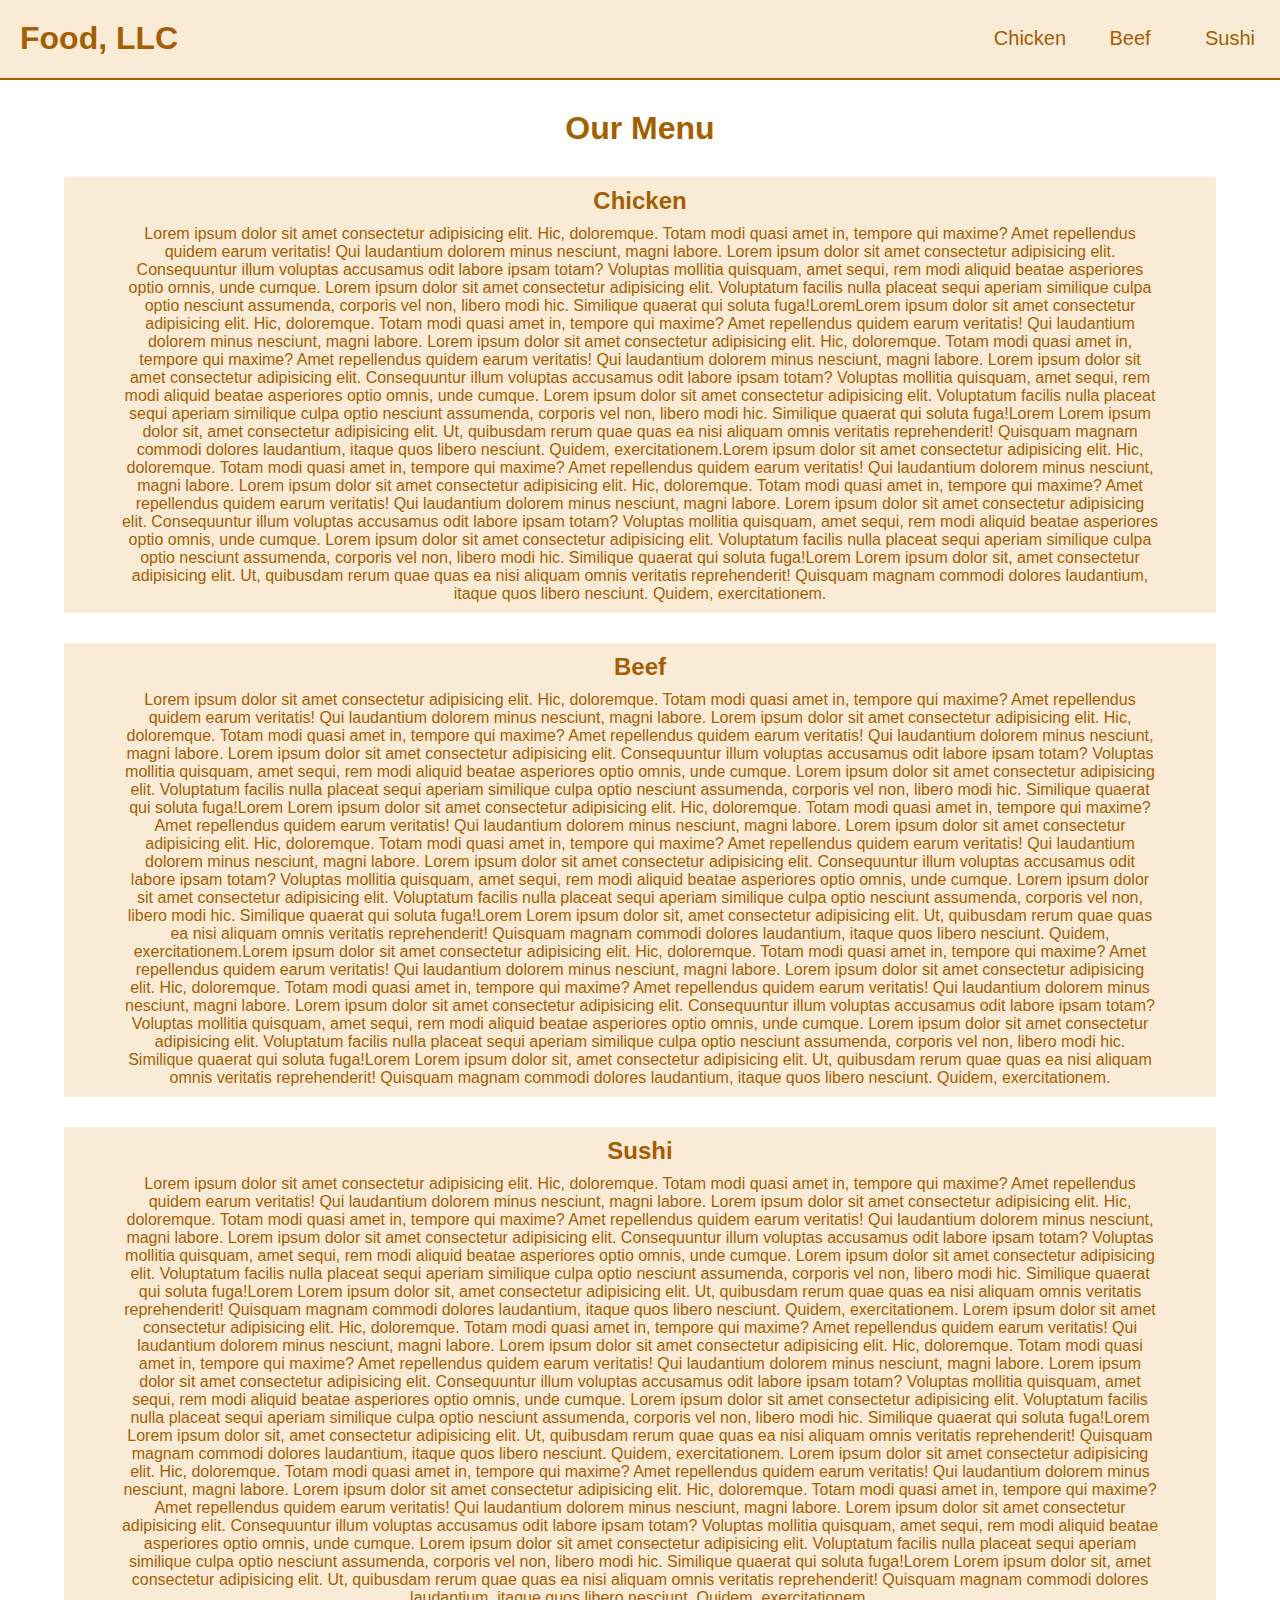
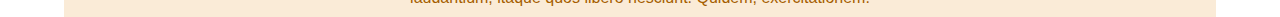
==== module3_solution/index.html @ f2787d83 "module3" ====
<!DOCTYPE html>
<html lang="en">
  <head>
    <meta charset="UTF-8" />
    <meta http-equiv="X-UA-Compatible" content="IE=edge" />
    <meta name="viewport" content="width=device-width, initial-scale=1.0" />
    <title>Assignment Solution for Module 3</title>
    <link rel="stylesheet" href="css/style.css" />
  </head>
  <body>
    <nav>
      <h1 class="title">Food, LLC</h1>
      <ul class="menu">
        <li class="menu-item">Chicken</li>
        <li class="menu-item">Beef</li>
        <li class="menu-item">Sushi</li>
      </ul>
      <div class="hamburger">
        <span class="bar"></span>
        <span class="bar"></span>
        <span class="bar"></span>
      </div>
    </nav>
    <div class="content">
      <h1 class="content-title">Our Menu</h1>
      <div class="card">
        <h2>Chicken</h2>
        <p>
          Lorem ipsum dolor sit amet consectetur adipisicing elit. Hic,
          doloremque. Totam modi quasi amet in, tempore qui maxime? Amet
          repellendus quidem earum veritatis! Qui laudantium dolorem minus
          nesciunt, magni labore. Lorem ipsum dolor sit amet consectetur
          adipisicing elit. Consequuntur illum voluptas accusamus odit labore
          ipsam totam? Voluptas mollitia quisquam, amet sequi, rem modi aliquid
          beatae asperiores optio omnis, unde cumque. Lorem ipsum dolor sit amet
          consectetur adipisicing elit. Voluptatum facilis nulla placeat sequi
          aperiam similique culpa optio nesciunt assumenda, corporis vel non,
          libero modi hic. Similique quaerat qui soluta fuga!LoremLorem ipsum
          dolor sit amet consectetur adipisicing elit. Hic, doloremque. Totam
          modi quasi amet in, tempore qui maxime? Amet repellendus quidem earum
          veritatis! Qui laudantium dolorem minus nesciunt, magni labore. Lorem
          ipsum dolor sit amet consectetur adipisicing elit. Hic, doloremque.
          Totam modi quasi amet in, tempore qui maxime? Amet repellendus quidem
          earum veritatis! Qui laudantium dolorem minus nesciunt, magni labore.
          Lorem ipsum dolor sit amet consectetur adipisicing elit. Consequuntur
          illum voluptas accusamus odit labore ipsam totam? Voluptas mollitia
          quisquam, amet sequi, rem modi aliquid beatae asperiores optio omnis,
          unde cumque. Lorem ipsum dolor sit amet consectetur adipisicing elit.
          Voluptatum facilis nulla placeat sequi aperiam similique culpa optio
          nesciunt assumenda, corporis vel non, libero modi hic. Similique
          quaerat qui soluta fuga!Lorem Lorem ipsum dolor sit, amet consectetur
          adipisicing elit. Ut, quibusdam rerum quae quas ea nisi aliquam omnis
          veritatis reprehenderit! Quisquam magnam commodi dolores laudantium,
          itaque quos libero nesciunt. Quidem, exercitationem.Lorem ipsum dolor
          sit amet consectetur adipisicing elit. Hic, doloremque. Totam modi
          quasi amet in, tempore qui maxime? Amet repellendus quidem earum
          veritatis! Qui laudantium dolorem minus nesciunt, magni labore. Lorem
          ipsum dolor sit amet consectetur adipisicing elit. Hic, doloremque.
          Totam modi quasi amet in, tempore qui maxime? Amet repellendus quidem
          earum veritatis! Qui laudantium dolorem minus nesciunt, magni labore.
          Lorem ipsum dolor sit amet consectetur adipisicing elit. Consequuntur
          illum voluptas accusamus odit labore ipsam totam? Voluptas mollitia
          quisquam, amet sequi, rem modi aliquid beatae asperiores optio omnis,
          unde cumque. Lorem ipsum dolor sit amet consectetur adipisicing elit.
          Voluptatum facilis nulla placeat sequi aperiam similique culpa optio
          nesciunt assumenda, corporis vel non, libero modi hic. Similique
          quaerat qui soluta fuga!Lorem Lorem ipsum dolor sit, amet consectetur
          adipisicing elit. Ut, quibusdam rerum quae quas ea nisi aliquam omnis
          veritatis reprehenderit! Quisquam magnam commodi dolores laudantium,
          itaque quos libero nesciunt. Quidem, exercitationem.
        </p>
      </div>
      <div class="card">
        <h2>Beef</h2>
        <p>
          Lorem ipsum dolor sit amet consectetur adipisicing elit. Hic,
          doloremque. Totam modi quasi amet in, tempore qui maxime? Amet
          repellendus quidem earum veritatis! Qui laudantium dolorem minus
          nesciunt, magni labore. Lorem ipsum dolor sit amet consectetur
          adipisicing elit. Hic, doloremque. Totam modi quasi amet in, tempore
          qui maxime? Amet repellendus quidem earum veritatis! Qui laudantium
          dolorem minus nesciunt, magni labore. Lorem ipsum dolor sit amet
          consectetur adipisicing elit. Consequuntur illum voluptas accusamus
          odit labore ipsam totam? Voluptas mollitia quisquam, amet sequi, rem
          modi aliquid beatae asperiores optio omnis, unde cumque. Lorem ipsum
          dolor sit amet consectetur adipisicing elit. Voluptatum facilis nulla
          placeat sequi aperiam similique culpa optio nesciunt assumenda,
          corporis vel non, libero modi hic. Similique quaerat qui soluta
          fuga!Lorem Lorem ipsum dolor sit amet consectetur adipisicing elit.
          Hic, doloremque. Totam modi quasi amet in, tempore qui maxime? Amet
          repellendus quidem earum veritatis! Qui laudantium dolorem minus
          nesciunt, magni labore. Lorem ipsum dolor sit amet consectetur
          adipisicing elit. Hic, doloremque. Totam modi quasi amet in, tempore
          qui maxime? Amet repellendus quidem earum veritatis! Qui laudantium
          dolorem minus nesciunt, magni labore. Lorem ipsum dolor sit amet
          consectetur adipisicing elit. Consequuntur illum voluptas accusamus
          odit labore ipsam totam? Voluptas mollitia quisquam, amet sequi, rem
          modi aliquid beatae asperiores optio omnis, unde cumque. Lorem ipsum
          dolor sit amet consectetur adipisicing elit. Voluptatum facilis nulla
          placeat sequi aperiam similique culpa optio nesciunt assumenda,
          corporis vel non, libero modi hic. Similique quaerat qui soluta
          fuga!Lorem Lorem ipsum dolor sit, amet consectetur adipisicing elit.
          Ut, quibusdam rerum quae quas ea nisi aliquam omnis veritatis
          reprehenderit! Quisquam magnam commodi dolores laudantium, itaque quos
          libero nesciunt. Quidem, exercitationem.Lorem ipsum dolor sit amet
          consectetur adipisicing elit. Hic, doloremque. Totam modi quasi amet
          in, tempore qui maxime? Amet repellendus quidem earum veritatis! Qui
          laudantium dolorem minus nesciunt, magni labore. Lorem ipsum dolor sit
          amet consectetur adipisicing elit. Hic, doloremque. Totam modi quasi
          amet in, tempore qui maxime? Amet repellendus quidem earum veritatis!
          Qui laudantium dolorem minus nesciunt, magni labore. Lorem ipsum dolor
          sit amet consectetur adipisicing elit. Consequuntur illum voluptas
          accusamus odit labore ipsam totam? Voluptas mollitia quisquam, amet
          sequi, rem modi aliquid beatae asperiores optio omnis, unde cumque.
          Lorem ipsum dolor sit amet consectetur adipisicing elit. Voluptatum
          facilis nulla placeat sequi aperiam similique culpa optio nesciunt
          assumenda, corporis vel non, libero modi hic. Similique quaerat qui
          soluta fuga!Lorem Lorem ipsum dolor sit, amet consectetur adipisicing
          elit. Ut, quibusdam rerum quae quas ea nisi aliquam omnis veritatis
          reprehenderit! Quisquam magnam commodi dolores laudantium, itaque quos
          libero nesciunt. Quidem, exercitationem.
        </p>
      </div>
      <div class="card">
        <h2>Sushi</h2>
        <p>
          Lorem ipsum dolor sit amet consectetur adipisicing elit. Hic,
          doloremque. Totam modi quasi amet in, tempore qui maxime? Amet
          repellendus quidem earum veritatis! Qui laudantium dolorem minus
          nesciunt, magni labore. Lorem ipsum dolor sit amet consectetur
          adipisicing elit. Hic, doloremque. Totam modi quasi amet in, tempore
          qui maxime? Amet repellendus quidem earum veritatis! Qui laudantium
          dolorem minus nesciunt, magni labore. Lorem ipsum dolor sit amet
          consectetur adipisicing elit. Consequuntur illum voluptas accusamus
          odit labore ipsam totam? Voluptas mollitia quisquam, amet sequi, rem
          modi aliquid beatae asperiores optio omnis, unde cumque. Lorem ipsum
          dolor sit amet consectetur adipisicing elit. Voluptatum facilis nulla
          placeat sequi aperiam similique culpa optio nesciunt assumenda,
          corporis vel non, libero modi hic. Similique quaerat qui soluta
          fuga!Lorem Lorem ipsum dolor sit, amet consectetur adipisicing elit.
          Ut, quibusdam rerum quae quas ea nisi aliquam omnis veritatis
          reprehenderit! Quisquam magnam commodi dolores laudantium, itaque quos
          libero nesciunt. Quidem, exercitationem. Lorem ipsum dolor sit amet
          consectetur adipisicing elit. Hic, doloremque. Totam modi quasi amet
          in, tempore qui maxime? Amet repellendus quidem earum veritatis! Qui
          laudantium dolorem minus nesciunt, magni labore. Lorem ipsum dolor sit
          amet consectetur adipisicing elit. Hic, doloremque. Totam modi quasi
          amet in, tempore qui maxime? Amet repellendus quidem earum veritatis!
          Qui laudantium dolorem minus nesciunt, magni labore. Lorem ipsum dolor
          sit amet consectetur adipisicing elit. Consequuntur illum voluptas
          accusamus odit labore ipsam totam? Voluptas mollitia quisquam, amet
          sequi, rem modi aliquid beatae asperiores optio omnis, unde cumque.
          Lorem ipsum dolor sit amet consectetur adipisicing elit. Voluptatum
          facilis nulla placeat sequi aperiam similique culpa optio nesciunt
          assumenda, corporis vel non, libero modi hic. Similique quaerat qui
          soluta fuga!Lorem Lorem ipsum dolor sit, amet consectetur adipisicing
          elit. Ut, quibusdam rerum quae quas ea nisi aliquam omnis veritatis
          reprehenderit! Quisquam magnam commodi dolores laudantium, itaque quos
          libero nesciunt. Quidem, exercitationem. Lorem ipsum dolor sit amet
          consectetur adipisicing elit. Hic, doloremque. Totam modi quasi amet
          in, tempore qui maxime? Amet repellendus quidem earum veritatis! Qui
          laudantium dolorem minus nesciunt, magni labore. Lorem ipsum dolor sit
          amet consectetur adipisicing elit. Hic, doloremque. Totam modi quasi
          amet in, tempore qui maxime? Amet repellendus quidem earum veritatis!
          Qui laudantium dolorem minus nesciunt, magni labore. Lorem ipsum dolor
          sit amet consectetur adipisicing elit. Consequuntur illum voluptas
          accusamus odit labore ipsam totam? Voluptas mollitia quisquam, amet
          sequi, rem modi aliquid beatae asperiores optio omnis, unde cumque.
          Lorem ipsum dolor sit amet consectetur adipisicing elit. Voluptatum
          facilis nulla placeat sequi aperiam similique culpa optio nesciunt
          assumenda, corporis vel non, libero modi hic. Similique quaerat qui
          soluta fuga!Lorem Lorem ipsum dolor sit, amet consectetur adipisicing
          elit. Ut, quibusdam rerum quae quas ea nisi aliquam omnis veritatis
          reprehenderit! Quisquam magnam commodi dolores laudantium, itaque quos
          libero nesciunt. Quidem, exercitationem.
        </p>
      </div>
    </div>
  </body>
</html>
---- module3_solution/css/style.css ----
* {
  box-sizing: border-box;
  margin: 0;
  padding: 0;
}

body {
  font-family: "Gill Sans", "Gill Sans MT", Calibri, "Trebuchet MS", sans-serif;
  color: rgb(165, 94, 0);
}

nav {
  background-color: antiquewhite;
  height: 80px;
  display: flex;
  flex-direction: row;
  justify-content: space-between;
  vertical-align: center;
  border-bottom: 2px rgb(165, 94, 0) solid;
}

.hamburger {
  display: none;
  cursor: pointer;
}

.bar {
  background-color: rgb(165, 94, 0);
  width: 50px;
  height: 7px;
  margin: 3px;
}

.title {
  align-self: flex-start;
  height: 80px;
  text-align: center;
  padding: 20px;
  font-size: 200%;
}

.content {
  display: flex;
  flex-direction: column;
}

.content-title {
  align-self: center;
  margin-top: 30px;
}

.card {
  display: flex;
  flex-direction: column;
  text-align: center;
  background-color: antiquewhite;
  width: 90%;
  margin-left: auto;
  margin-right: auto;
  margin-top: 30px;
}

h2 {
  width: 90%;
  margin-left: auto;
  margin-right: auto;
  margin-top: 10px;
}

p {
  width: 90%;
  margin-left: auto;
  margin-right: auto;
  margin-top: 10px;
  margin-bottom: 10px;
}

@media (min-width: 992px) {
  .menu {
    display: flex;
    flex-direction: row;
    align-self: flex-end;
    height: 80px;
    align-items: center;
  }

  .menu-item {
    list-style: none;
    width: 5em;
    font-size: 125%;
    text-align: center;
    transition: 0.3s ease-in-out;
  }

  .menu-item:hover {
    color: white;
    cursor: pointer;
  }
}

@media (max-width: 991px) {
  .hamburger {
    display: flex;
    flex-direction: column;
    align-self: flex-end;
    align-items: center;
    align-self: center;
    width: 90px;
    margin: 10px;
    transition: 0.3s ease-in-out;
  }
  .hamburger:hover .bar {
    color: white;
    cursor: pointer;
  }

  .menu {
    display: none;
  }
}
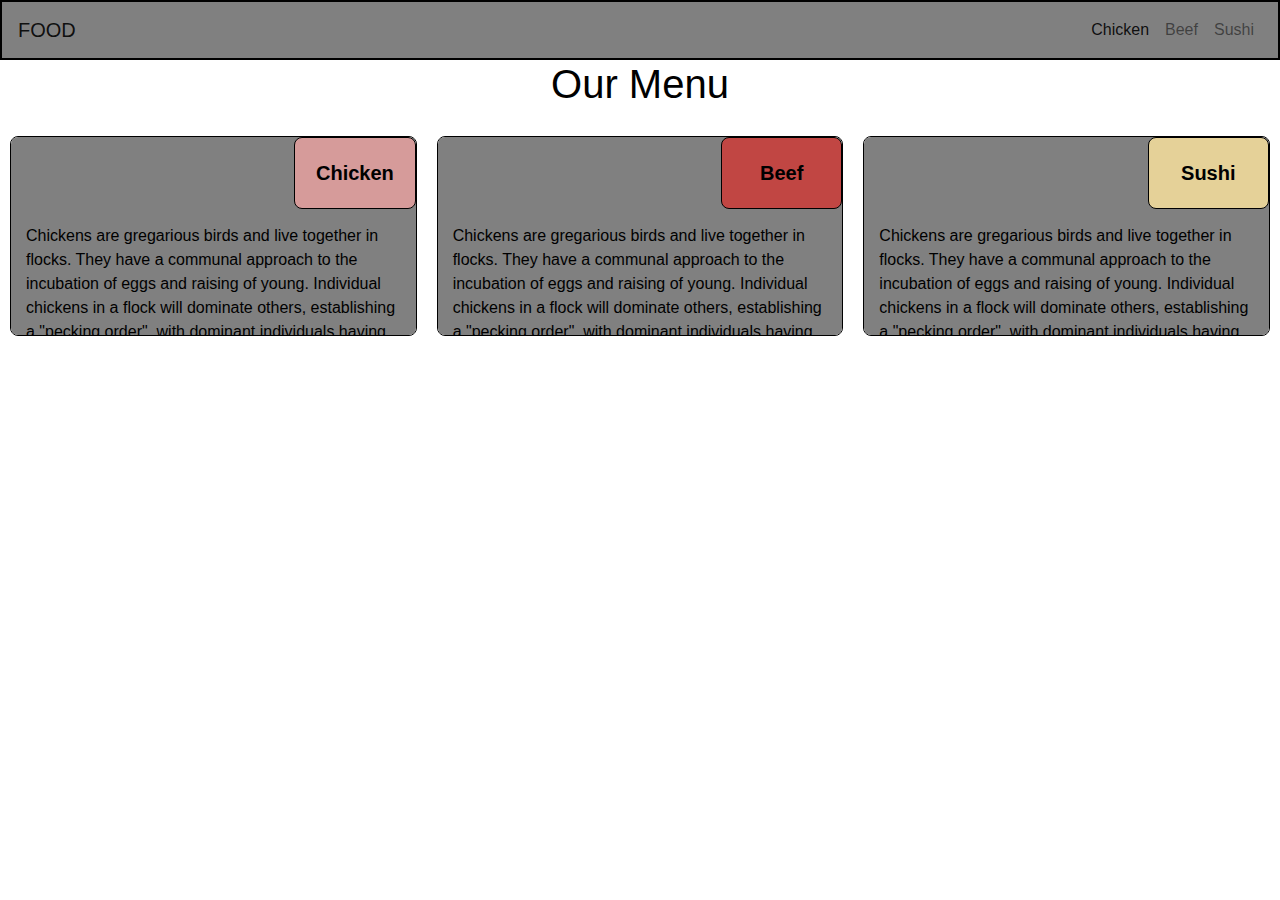
==== commit 759c1b68: "done" ====
--- a/module3_solution/index.html
+++ b/module3_solution/index.html
@@ -1,180 +1,142 @@
 <!DOCTYPE html>
-<html lang="en">
+
+<html>
   <head>
-    <meta charset="UTF-8" />
+    <meta charset="utf-8" />
     <meta http-equiv="X-UA-Compatible" content="IE=edge" />
-    <meta name="viewport" content="width=device-width, initial-scale=1.0" />
-    <title>Assignment Solution for Module 3</title>
+    <title>Make a web page</title>
+    <meta name="description" content="" />
+    <meta name="viewport" content="width=device-width, initial-scale=1" />
+    <link
+      rel="stylesheet"
+      href="https://stackpath.bootstrapcdn.com/bootstrap/4.3.1/css/bootstrap.min.css"
+      integrity="sha384-ggOyR0iXCbMQv3Xipma34MD+dH/1fQ784/j6cY/iJTQUOhcWr7x9JvoRxT2MZw1T"
+      crossorigin="anonymous"
+    />
     <link rel="stylesheet" href="css/style.css" />
   </head>
+
   <body>
-    <nav>
-      <h1 class="title">Food, LLC</h1>
-      <ul class="menu">
-        <li class="menu-item">Chicken</li>
-        <li class="menu-item">Beef</li>
-        <li class="menu-item">Sushi</li>
-      </ul>
-      <div class="hamburger">
-        <span class="bar"></span>
-        <span class="bar"></span>
-        <span class="bar"></span>
+    <header>
+      <nav
+        class="navbar navbar-expand-lg navbar-light"
+        style="background-color: gray; border: 2px solid black"
+      >
+        <a class="navbar-brand" href="#">FOOD</a>
+        <button
+          class="navbar-toggler"
+          style="border: black 2px solid"
+          type="button"
+          data-toggle="collapse"
+          data-target="#navbarNavAltMarkup"
+          aria-controls="navbarNavAltMarkup"
+          aria-expanded="false"
+          aria-label="Toggle navigation"
+        >
+          <span class="navbar-toggler-icon"></span>
+        </button>
+
+        <div
+          class="collapse navbar-collapse justify-content-end"
+          id="navbarNavAltMarkup"
+        >
+          <div class="nav navbar-nav" id="nav-text">
+            <a class="nav-item nav-link active" href="#"
+              >Chicken<span class="sr-only">(current)</span></a
+            >
+            <a class="nav-item nav-link" href="#">
+              <span class="hidden-md-up">Beef</span></a
+            >
+            <a class="nav-item nav-link" href="#">Sushi</a>
+          </div>
+        </div>
+      </nav>
+    </header>
+
+    <h1 class="heading-title text-center">Our Menu</h1>
+
+    <div class="box">
+      <div class="container item1">
+        <section>
+          <div id="chicken">
+            <p>Chicken</p>
+          </div>
+          <p>
+            Chickens are gregarious birds and live together in flocks. They have
+            a communal approach to the incubation of eggs and raising of young.
+            Individual chickens in a flock will dominate others, establishing a
+            "pecking order", with dominant individuals having priority for food
+            access and nesting locations. Removing hens or roosters from a flock
+            causes a temporary disruption to this social order until a new
+            pecking order is established. Adding hens, especially younger birds,
+            to an existing flock can lead to fighting and injury.[19] When a
+            rooster finds food, he may call other chickens to eat first. He does
+            this by clucking in a high pitch as well as picking up and dropping
+            the food. This behavior may also be observed in mother hens to call
+            their chicks and encourage them to eat.
+          </p>
+        </section>
       </div>
-    </nav>
-    <div class="content">
-      <h1 class="content-title">Our Menu</h1>
-      <div class="card">
-        <h2>Chicken</h2>
-        <p>
-          Lorem ipsum dolor sit amet consectetur adipisicing elit. Hic,
-          doloremque. Totam modi quasi amet in, tempore qui maxime? Amet
-          repellendus quidem earum veritatis! Qui laudantium dolorem minus
-          nesciunt, magni labore. Lorem ipsum dolor sit amet consectetur
-          adipisicing elit. Consequuntur illum voluptas accusamus odit labore
-          ipsam totam? Voluptas mollitia quisquam, amet sequi, rem modi aliquid
-          beatae asperiores optio omnis, unde cumque. Lorem ipsum dolor sit amet
-          consectetur adipisicing elit. Voluptatum facilis nulla placeat sequi
-          aperiam similique culpa optio nesciunt assumenda, corporis vel non,
-          libero modi hic. Similique quaerat qui soluta fuga!LoremLorem ipsum
-          dolor sit amet consectetur adipisicing elit. Hic, doloremque. Totam
-          modi quasi amet in, tempore qui maxime? Amet repellendus quidem earum
-          veritatis! Qui laudantium dolorem minus nesciunt, magni labore. Lorem
-          ipsum dolor sit amet consectetur adipisicing elit. Hic, doloremque.
-          Totam modi quasi amet in, tempore qui maxime? Amet repellendus quidem
-          earum veritatis! Qui laudantium dolorem minus nesciunt, magni labore.
-          Lorem ipsum dolor sit amet consectetur adipisicing elit. Consequuntur
-          illum voluptas accusamus odit labore ipsam totam? Voluptas mollitia
-          quisquam, amet sequi, rem modi aliquid beatae asperiores optio omnis,
-          unde cumque. Lorem ipsum dolor sit amet consectetur adipisicing elit.
-          Voluptatum facilis nulla placeat sequi aperiam similique culpa optio
-          nesciunt assumenda, corporis vel non, libero modi hic. Similique
-          quaerat qui soluta fuga!Lorem Lorem ipsum dolor sit, amet consectetur
-          adipisicing elit. Ut, quibusdam rerum quae quas ea nisi aliquam omnis
-          veritatis reprehenderit! Quisquam magnam commodi dolores laudantium,
-          itaque quos libero nesciunt. Quidem, exercitationem.Lorem ipsum dolor
-          sit amet consectetur adipisicing elit. Hic, doloremque. Totam modi
-          quasi amet in, tempore qui maxime? Amet repellendus quidem earum
-          veritatis! Qui laudantium dolorem minus nesciunt, magni labore. Lorem
-          ipsum dolor sit amet consectetur adipisicing elit. Hic, doloremque.
-          Totam modi quasi amet in, tempore qui maxime? Amet repellendus quidem
-          earum veritatis! Qui laudantium dolorem minus nesciunt, magni labore.
-          Lorem ipsum dolor sit amet consectetur adipisicing elit. Consequuntur
-          illum voluptas accusamus odit labore ipsam totam? Voluptas mollitia
-          quisquam, amet sequi, rem modi aliquid beatae asperiores optio omnis,
-          unde cumque. Lorem ipsum dolor sit amet consectetur adipisicing elit.
-          Voluptatum facilis nulla placeat sequi aperiam similique culpa optio
-          nesciunt assumenda, corporis vel non, libero modi hic. Similique
-          quaerat qui soluta fuga!Lorem Lorem ipsum dolor sit, amet consectetur
-          adipisicing elit. Ut, quibusdam rerum quae quas ea nisi aliquam omnis
-          veritatis reprehenderit! Quisquam magnam commodi dolores laudantium,
-          itaque quos libero nesciunt. Quidem, exercitationem.
-        </p>
+
+      <div class="container item2">
+        <section>
+          <div id="beef">
+            <p>Beef</p>
+          </div>
+          <p>
+            Chickens are gregarious birds and live together in flocks. They have
+            a communal approach to the incubation of eggs and raising of young.
+            Individual chickens in a flock will dominate others, establishing a
+            "pecking order", with dominant individuals having priority for food
+            access and nesting locations. Removing hens or roosters from a flock
+            causes a temporary disruption to this social order until a new
+            pecking order is established. Adding hens, especially younger birds,
+            to an existing flock can lead to fighting and injury.[19] When a
+            rooster finds food, he may call other chickens to eat first. He does
+            this by clucking in a high pitch as well as picking up and dropping
+            the food. This behavior may also be observed in mother hens to call
+            their chicks and encourage them to eat.
+          </p>
+        </section>
       </div>
-      <div class="card">
-        <h2>Beef</h2>
-        <p>
-          Lorem ipsum dolor sit amet consectetur adipisicing elit. Hic,
-          doloremque. Totam modi quasi amet in, tempore qui maxime? Amet
-          repellendus quidem earum veritatis! Qui laudantium dolorem minus
-          nesciunt, magni labore. Lorem ipsum dolor sit amet consectetur
-          adipisicing elit. Hic, doloremque. Totam modi quasi amet in, tempore
-          qui maxime? Amet repellendus quidem earum veritatis! Qui laudantium
-          dolorem minus nesciunt, magni labore. Lorem ipsum dolor sit amet
-          consectetur adipisicing elit. Consequuntur illum voluptas accusamus
-          odit labore ipsam totam? Voluptas mollitia quisquam, amet sequi, rem
-          modi aliquid beatae asperiores optio omnis, unde cumque. Lorem ipsum
-          dolor sit amet consectetur adipisicing elit. Voluptatum facilis nulla
-          placeat sequi aperiam similique culpa optio nesciunt assumenda,
-          corporis vel non, libero modi hic. Similique quaerat qui soluta
-          fuga!Lorem Lorem ipsum dolor sit amet consectetur adipisicing elit.
-          Hic, doloremque. Totam modi quasi amet in, tempore qui maxime? Amet
-          repellendus quidem earum veritatis! Qui laudantium dolorem minus
-          nesciunt, magni labore. Lorem ipsum dolor sit amet consectetur
-          adipisicing elit. Hic, doloremque. Totam modi quasi amet in, tempore
-          qui maxime? Amet repellendus quidem earum veritatis! Qui laudantium
-          dolorem minus nesciunt, magni labore. Lorem ipsum dolor sit amet
-          consectetur adipisicing elit. Consequuntur illum voluptas accusamus
-          odit labore ipsam totam? Voluptas mollitia quisquam, amet sequi, rem
-          modi aliquid beatae asperiores optio omnis, unde cumque. Lorem ipsum
-          dolor sit amet consectetur adipisicing elit. Voluptatum facilis nulla
-          placeat sequi aperiam similique culpa optio nesciunt assumenda,
-          corporis vel non, libero modi hic. Similique quaerat qui soluta
-          fuga!Lorem Lorem ipsum dolor sit, amet consectetur adipisicing elit.
-          Ut, quibusdam rerum quae quas ea nisi aliquam omnis veritatis
-          reprehenderit! Quisquam magnam commodi dolores laudantium, itaque quos
-          libero nesciunt. Quidem, exercitationem.Lorem ipsum dolor sit amet
-          consectetur adipisicing elit. Hic, doloremque. Totam modi quasi amet
-          in, tempore qui maxime? Amet repellendus quidem earum veritatis! Qui
-          laudantium dolorem minus nesciunt, magni labore. Lorem ipsum dolor sit
-          amet consectetur adipisicing elit. Hic, doloremque. Totam modi quasi
-          amet in, tempore qui maxime? Amet repellendus quidem earum veritatis!
-          Qui laudantium dolorem minus nesciunt, magni labore. Lorem ipsum dolor
-          sit amet consectetur adipisicing elit. Consequuntur illum voluptas
-          accusamus odit labore ipsam totam? Voluptas mollitia quisquam, amet
-          sequi, rem modi aliquid beatae asperiores optio omnis, unde cumque.
-          Lorem ipsum dolor sit amet consectetur adipisicing elit. Voluptatum
-          facilis nulla placeat sequi aperiam similique culpa optio nesciunt
-          assumenda, corporis vel non, libero modi hic. Similique quaerat qui
-          soluta fuga!Lorem Lorem ipsum dolor sit, amet consectetur adipisicing
-          elit. Ut, quibusdam rerum quae quas ea nisi aliquam omnis veritatis
-          reprehenderit! Quisquam magnam commodi dolores laudantium, itaque quos
-          libero nesciunt. Quidem, exercitationem.
-        </p>
-      </div>
-      <div class="card">
-        <h2>Sushi</h2>
-        <p>
-          Lorem ipsum dolor sit amet consectetur adipisicing elit. Hic,
-          doloremque. Totam modi quasi amet in, tempore qui maxime? Amet
-          repellendus quidem earum veritatis! Qui laudantium dolorem minus
-          nesciunt, magni labore. Lorem ipsum dolor sit amet consectetur
-          adipisicing elit. Hic, doloremque. Totam modi quasi amet in, tempore
-          qui maxime? Amet repellendus quidem earum veritatis! Qui laudantium
-          dolorem minus nesciunt, magni labore. Lorem ipsum dolor sit amet
-          consectetur adipisicing elit. Consequuntur illum voluptas accusamus
-          odit labore ipsam totam? Voluptas mollitia quisquam, amet sequi, rem
-          modi aliquid beatae asperiores optio omnis, unde cumque. Lorem ipsum
-          dolor sit amet consectetur adipisicing elit. Voluptatum facilis nulla
-          placeat sequi aperiam similique culpa optio nesciunt assumenda,
-          corporis vel non, libero modi hic. Similique quaerat qui soluta
-          fuga!Lorem Lorem ipsum dolor sit, amet consectetur adipisicing elit.
-          Ut, quibusdam rerum quae quas ea nisi aliquam omnis veritatis
-          reprehenderit! Quisquam magnam commodi dolores laudantium, itaque quos
-          libero nesciunt. Quidem, exercitationem. Lorem ipsum dolor sit amet
-          consectetur adipisicing elit. Hic, doloremque. Totam modi quasi amet
-          in, tempore qui maxime? Amet repellendus quidem earum veritatis! Qui
-          laudantium dolorem minus nesciunt, magni labore. Lorem ipsum dolor sit
-          amet consectetur adipisicing elit. Hic, doloremque. Totam modi quasi
-          amet in, tempore qui maxime? Amet repellendus quidem earum veritatis!
-          Qui laudantium dolorem minus nesciunt, magni labore. Lorem ipsum dolor
-          sit amet consectetur adipisicing elit. Consequuntur illum voluptas
-          accusamus odit labore ipsam totam? Voluptas mollitia quisquam, amet
-          sequi, rem modi aliquid beatae asperiores optio omnis, unde cumque.
-          Lorem ipsum dolor sit amet consectetur adipisicing elit. Voluptatum
-          facilis nulla placeat sequi aperiam similique culpa optio nesciunt
-          assumenda, corporis vel non, libero modi hic. Similique quaerat qui
-          soluta fuga!Lorem Lorem ipsum dolor sit, amet consectetur adipisicing
-          elit. Ut, quibusdam rerum quae quas ea nisi aliquam omnis veritatis
-          reprehenderit! Quisquam magnam commodi dolores laudantium, itaque quos
-          libero nesciunt. Quidem, exercitationem. Lorem ipsum dolor sit amet
-          consectetur adipisicing elit. Hic, doloremque. Totam modi quasi amet
-          in, tempore qui maxime? Amet repellendus quidem earum veritatis! Qui
-          laudantium dolorem minus nesciunt, magni labore. Lorem ipsum dolor sit
-          amet consectetur adipisicing elit. Hic, doloremque. Totam modi quasi
-          amet in, tempore qui maxime? Amet repellendus quidem earum veritatis!
-          Qui laudantium dolorem minus nesciunt, magni labore. Lorem ipsum dolor
-          sit amet consectetur adipisicing elit. Consequuntur illum voluptas
-          accusamus odit labore ipsam totam? Voluptas mollitia quisquam, amet
-          sequi, rem modi aliquid beatae asperiores optio omnis, unde cumque.
-          Lorem ipsum dolor sit amet consectetur adipisicing elit. Voluptatum
-          facilis nulla placeat sequi aperiam similique culpa optio nesciunt
-          assumenda, corporis vel non, libero modi hic. Similique quaerat qui
-          soluta fuga!Lorem Lorem ipsum dolor sit, amet consectetur adipisicing
-          elit. Ut, quibusdam rerum quae quas ea nisi aliquam omnis veritatis
-          reprehenderit! Quisquam magnam commodi dolores laudantium, itaque quos
-          libero nesciunt. Quidem, exercitationem.
-        </p>
+
+      <div class="container item3">
+        <section>
+          <div id="sushi">
+            <p>Sushi</p>
+          </div>
+          <p>
+            Chickens are gregarious birds and live together in flocks. They have
+            a communal approach to the incubation of eggs and raising of young.
+            Individual chickens in a flock will dominate others, establishing a
+            "pecking order", with dominant individuals having priority for food
+            access and nesting locations. Removing hens or roosters from a flock
+            causes a temporary disruption to this social order until a new
+            pecking order is established. Adding hens, especially younger birds,
+            to an existing flock can lead to fighting and injury.[19] When a
+            rooster finds food, he may call other chickens to eat first. He does
+            this by clucking in a high pitch as well as picking up and dropping
+            the food. This behavior may also be observed in mother hens to call
+            their chicks and encourage them to eat.
+          </p>
+        </section>
       </div>
     </div>
+
+    <script
+      src="https://code.jquery.com/jquery-3.3.1.slim.min.js"
+      integrity="sha384-q8i/X+965DzO0rT7abK41JStQIAqVgRVzpbzo5smXKp4YfRvH+8abtTE1Pi6jizo"
+      crossorigin="anonymous"
+    ></script>
+    <script
+      src="https://cdnjs.cloudflare.com/ajax/libs/popper.js/1.14.7/umd/popper.min.js"
+      integrity="sha384-UO2eT0CpHqdSJQ6hJty5KVphtPhzWj9WO1clHTMGa3JDZwrnQq4sF86dIHNDz0W1"
+      crossorigin="anonymous"
+    ></script>
+    <script
+      src="https://stackpath.bootstrapcdn.com/bootstrap/4.3.1/js/bootstrap.min.js"
+      integrity="sha384-JjSmVgyd0p3pXB1rRibZUAYoIIy6OrQ6VrjIEaFf/nJGzIxFDsf4x0xIM+B07jRM"
+      crossorigin="anonymous"
+    ></script>
   </body>
 </html>
--- a/module3_solution/css/style.css
+++ b/module3_solution/css/style.css
@@ -1,120 +1,153 @@
 * {
   box-sizing: border-box;
-  margin: 0;
-  padding: 0;
 }
 
 body {
-  font-family: "Gill Sans", "Gill Sans MT", Calibri, "Trebuchet MS", sans-serif;
-  color: rgb(165, 94, 0);
+  font-family: "Segoe UI", Tahoma, Geneva, Verdana, sans-serif;
 }
 
-nav {
-  background-color: antiquewhite;
-  height: 80px;
-  display: flex;
-  flex-direction: row;
-  justify-content: space-between;
-  vertical-align: center;
-  border-bottom: 2px rgb(165, 94, 0) solid;
+.heading-title {
+  color: black;
+  /* text-align: center; */
 }
 
-.hamburger {
-  display: none;
-  cursor: pointer;
-}
-
-.bar {
-  background-color: rgb(165, 94, 0);
-  width: 50px;
-  height: 7px;
-  margin: 3px;
-}
-
-.title {
-  align-self: flex-start;
-  height: 80px;
-  text-align: center;
-  padding: 20px;
-  font-size: 200%;
-}
-
-.content {
-  display: flex;
-  flex-direction: column;
-}
-
-.content-title {
-  align-self: center;
-  margin-top: 30px;
-}
-
-.card {
-  display: flex;
-  flex-direction: column;
-  text-align: center;
-  background-color: antiquewhite;
-  width: 90%;
-  margin-left: auto;
-  margin-right: auto;
-  margin-top: 30px;
-}
-
-h2 {
-  width: 90%;
-  margin-left: auto;
-  margin-right: auto;
-  margin-top: 10px;
-}
-
-p {
-  width: 90%;
+.container {
+  border: none;
   margin-left: auto;
   margin-right: auto;
   margin-top: 10px;
   margin-bottom: 10px;
+  padding: 10px;
 }
 
+section {
+  border: 1px solid black;
+  background-color: gray;
+  border-radius: 0.5rem;
+  width: 100%;
+  height: 200px;
+  color: black;
+  position: relative;
+  overflow: auto;
+}
+
+#chicken {
+  border: 1px solid black;
+  border-radius: 0.5rem;
+  text-align: center;
+  width: 30%;
+  margin-left: 70%;
+  font-weight: bold;
+  font-size: 125%;
+  margin-bottom: 0;
+  margin-top: 0;
+  padding: 5px;
+  background-color: hsl(1, 42%, 72%);
+}
+
+#beef {
+  border: 1px solid black;
+  border-radius: 0.5rem;
+  text-align: center;
+  width: 30%;
+  margin-left: 70%;
+  font-weight: bold;
+  font-size: 125%;
+  margin-bottom: 0;
+  margin-top: 0;
+  padding: 5px;
+  background-color: #c14643;
+}
+
+#sushi {
+  border: 1px solid black;
+  border-radius: 0.5rem;
+  text-align: center;
+  width: 30%;
+  margin-left: 70%;
+  font-weight: bold;
+  font-size: 125%;
+  margin-bottom: 0;
+  margin-top: 0;
+  padding: 5px;
+  background-color: #e5d198;
+}
+
+p {
+  padding: 15px;
+  margin: 0;
+}
+
+/* Desktop view */
 @media (min-width: 992px) {
-  .menu {
-    display: flex;
-    flex-direction: row;
-    align-self: flex-end;
-    height: 80px;
-    align-items: center;
+  .box {
+    display: grid;
+    grid-template-columns: repeat(3, 1fr);
+    grid-template-rows: 1fr;
+    grid-auto-flow: row;
   }
 
-  .menu-item {
-    list-style: none;
-    width: 5em;
-    font-size: 125%;
-    text-align: center;
-    transition: 0.3s ease-in-out;
+  .item1 {
+    grid-column: 1;
+    grid-row: 1;
   }
 
-  .menu-item:hover {
-    color: white;
-    cursor: pointer;
+  .item3 {
+    grid-column: 3;
+    grid-row: 1;
   }
 }
 
-@media (max-width: 991px) {
-  .hamburger {
-    display: flex;
-    flex-direction: column;
-    align-self: flex-end;
-    align-items: center;
-    align-self: center;
-    width: 90px;
-    margin: 10px;
-    transition: 0.3s ease-in-out;
-  }
-  .hamburger:hover .bar {
-    color: white;
-    cursor: pointer;
+/* Tablet view */
+@media (min-width: 768px) and (max-width: 991px) {
+  .box {
+    display: grid;
+    grid-template-columns: repeat(2, 1fr);
+    grid-template-rows: repeat(2, 1fr);
+    grid-auto-flow: row;
   }
 
-  .menu {
-    display: none;
+  .item1 {
+    grid-column: 1 / 2;
+    grid-row: 1 / 2;
+  }
+
+  .item2 {
+    grid-column: 2 / 3;
+    grid-row: 1 / 2;
+  }
+
+  .item3 {
+    grid-column: 1 / 3;
+    grid-row: 2 / 3;
   }
 }
+
+/* Mobile view */
+@media (max-width: 768px) {
+  .box {
+    display: grid;
+    grid-template-columns: 1fr;
+    grid-template-rows: repeat(3, 1fr);
+    grid-auto-flow: column;
+  }
+
+  .item1 {
+    grid-column: 1;
+    grid-row: 1 / 2;
+  }
+
+  .item2 {
+    grid-column: 1;
+    grid-row: 2 / 3;
+  }
+
+  .item3 {
+    grid-column: 1;
+    grid-row: 3 / 4;
+  }
+}
+
+#nav-text a {
+  text-align: center;
+}
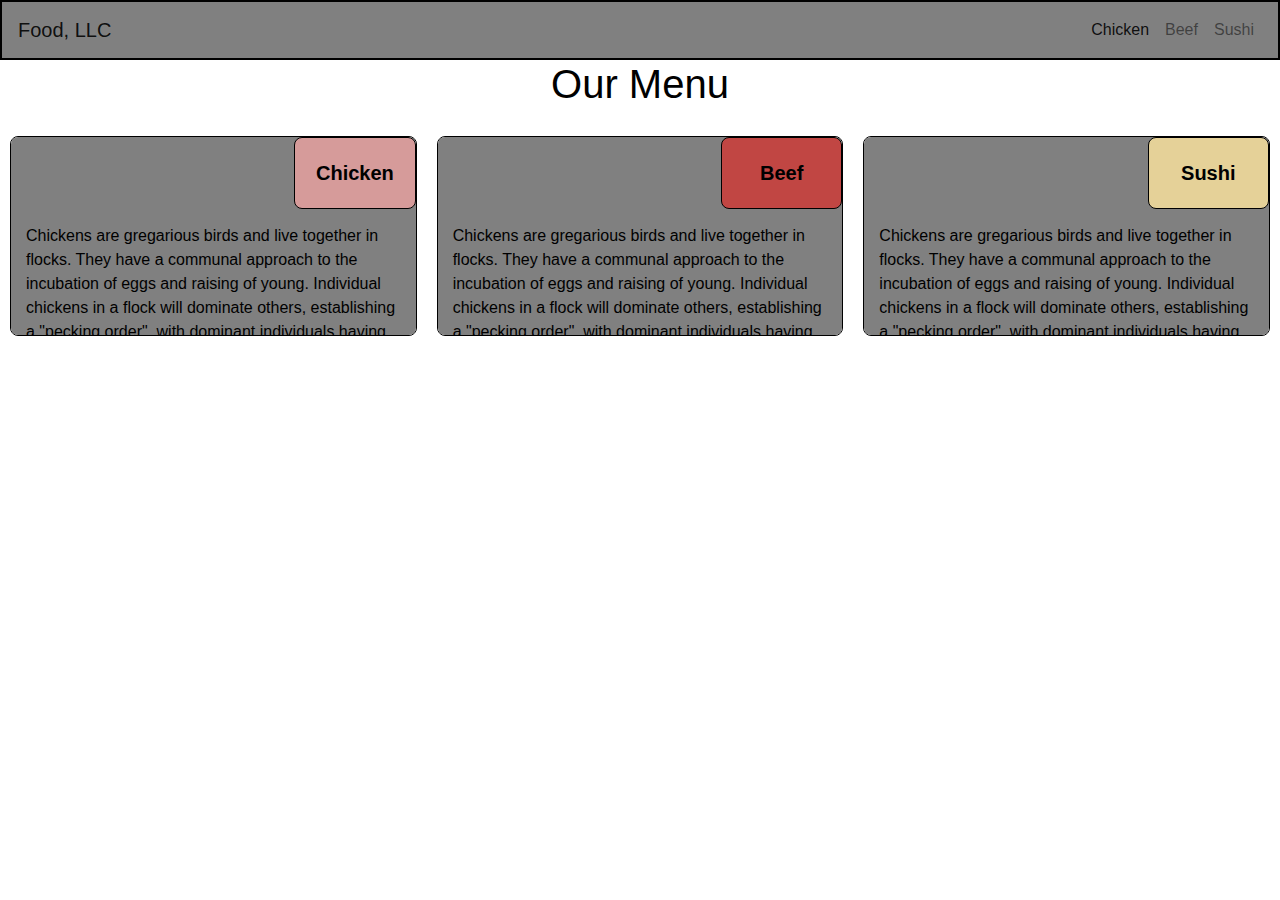
==== commit daa905a4: "done" ====
--- a/module3_solution/index.html
+++ b/module3_solution/index.html
@@ -4,7 +4,7 @@
   <head>
     <meta charset="utf-8" />
     <meta http-equiv="X-UA-Compatible" content="IE=edge" />
-    <title>Make a web page</title>
+    <title>Assignment 3 Solution</title>
     <meta name="description" content="" />
     <meta name="viewport" content="width=device-width, initial-scale=1" />
     <link
@@ -22,7 +22,7 @@
         class="navbar navbar-expand-lg navbar-light"
         style="background-color: gray; border: 2px solid black"
       >
-        <a class="navbar-brand" href="#">FOOD</a>
+        <a class="navbar-brand" href="#">Food, LLC</a>
         <button
           class="navbar-toggler"
           style="border: black 2px solid"
